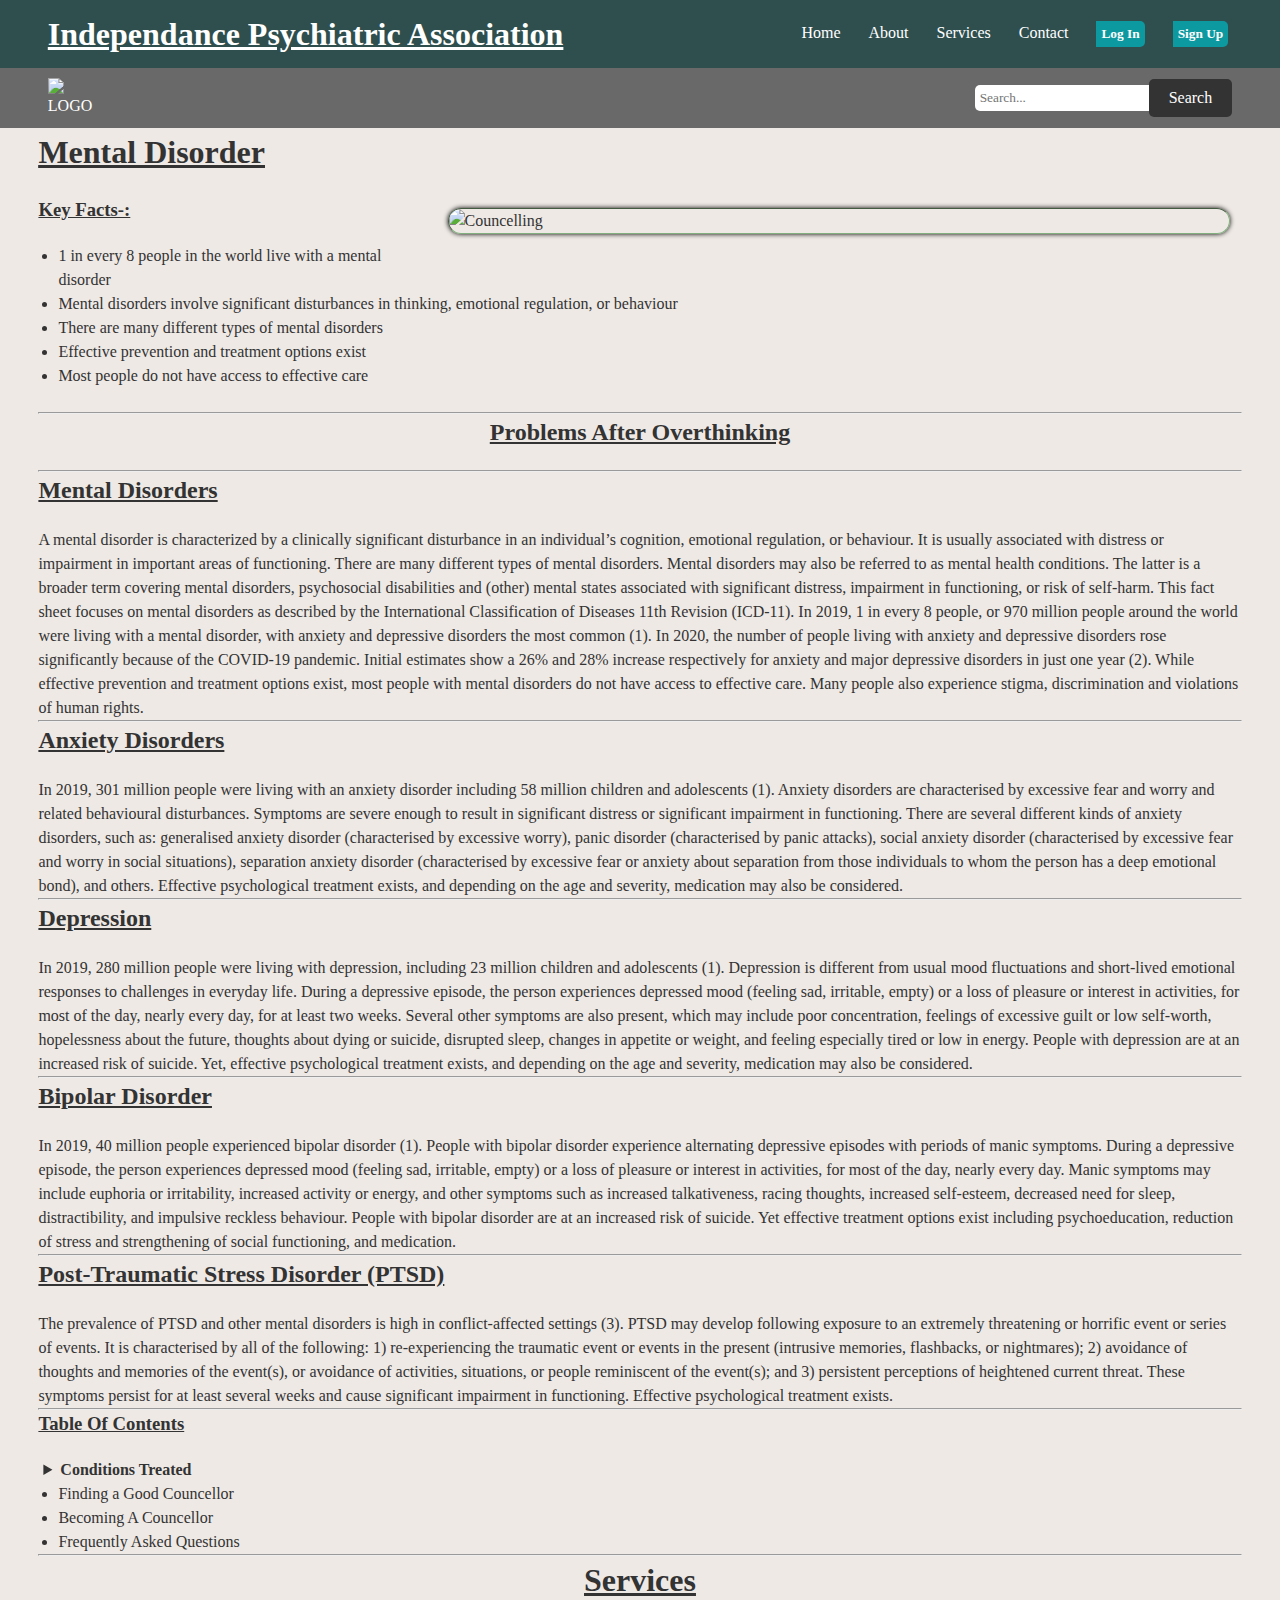
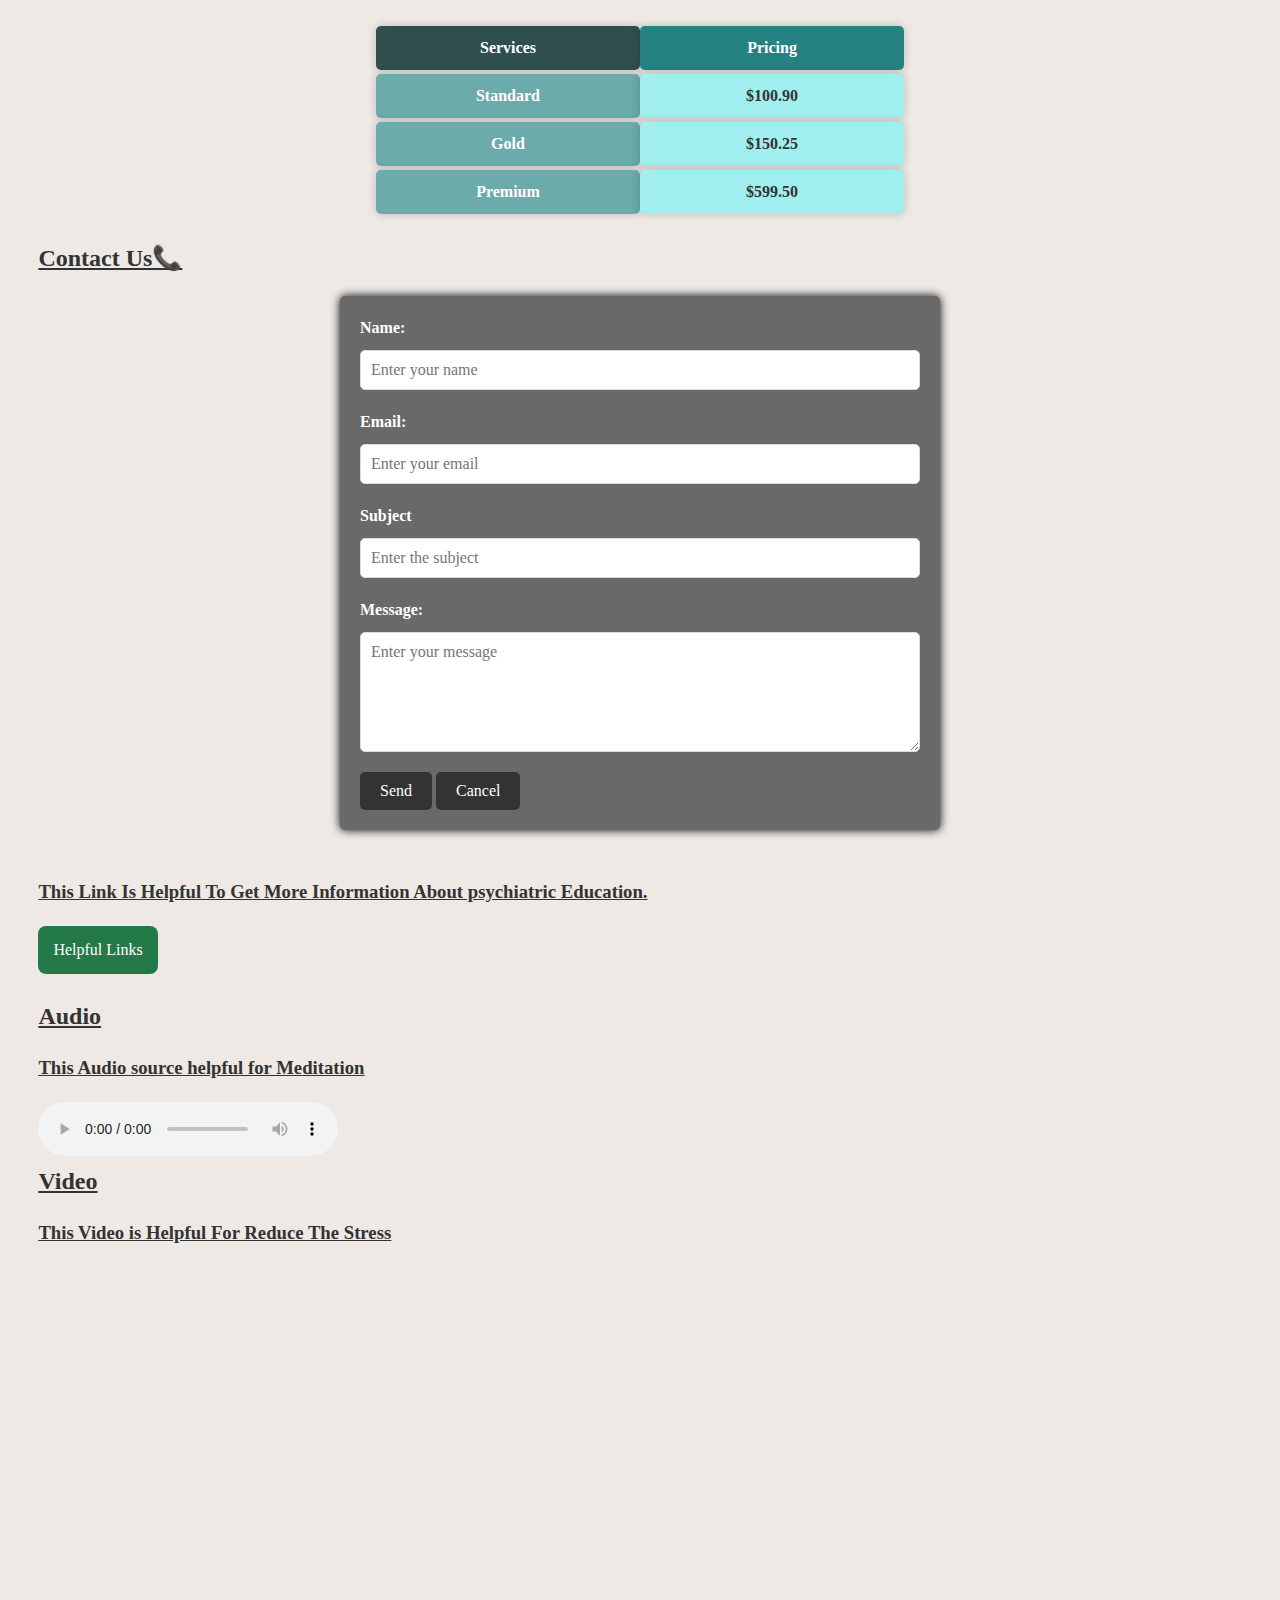
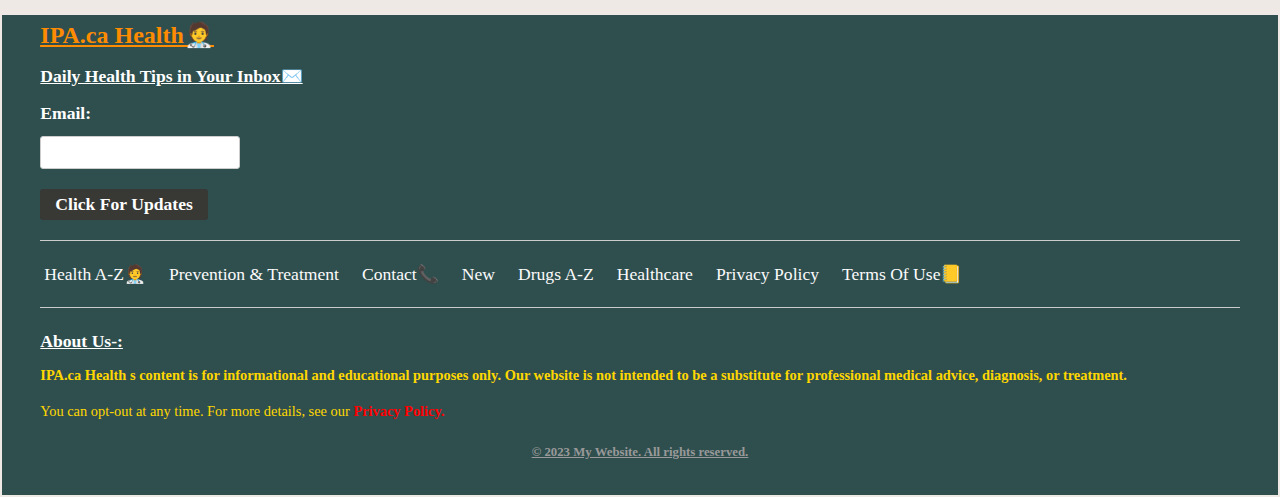
==== HTML/Project.html @ f3ef0d11 "added media queries and changed table to grid." ====
<!DOCTYPE html>
<html lang="en">

<head>
  <meta charset="UTF-8">
  <meta name="viewport" content="width=device-width, initial-scale=1.0">
  <title>Lab 2</title>
  <link rel="stylesheet" href="/CSS/main.css">
</head>

<body class="container">
  <header>
    <nav id="top_menu">
      <h1 class="cont_men">Independance Psychiatric Association</h1>
      <ul class="cont_men">
        <li><a href="#">Home</a></li>
        <li><a href="#">About</a></li>
        <li><a href="#">Services</a></li>
        <li><a href="#">Contact</a></li>
        <li><a href="/HTML/Signin.html"><button class="signin"><b>Log In</b></button></a></li>
        <li><a href="/HTML/Signup.html"><button class="signin"><b>Sign Up</b></button></a></li>
      </ul>
    </nav>
    <nav id="center_menu">
      <img src="/IMAGES/Logo2.png" alt="LOGO" width="60px" class="cont_men">
      <span id="search_bar" class="cont_men">
        <input type="search" name="q" placeholder="Search..." autocomplete="off">
        <button type="submit">Search</button>
      </span>
    </nav>
  </header>
  <main>
    <section>
      <h1><u>Mental Disorder</u></h1>
      <img src="/IMAGES/WEB.png" alt="Councelling" width="device-width" class="mainpic">
      <h3>Key Facts-:</h3>
      <ul>
        <li>1 in every 8 people in the world live with a mental disorder</li>
        <li>Mental disorders involve significant disturbances in thinking, emotional regulation, or behaviour</li>
        <li>There are many different types of mental disorders</li>
        <li>Effective prevention and treatment options exist</li>
        <li>Most people do not have access to effective care</li>
      </ul><br>
      <hr>
      <h1 id="Title">Problems After Overthinking</h1>
      <hr>
      <h2>Mental Disorders</h2>
      <p>
        A mental disorder is characterized by a clinically significant disturbance in an individual’s cognition,
        emotional regulation, or behaviour. It is usually associated with distress or impairment in important areas of
        functioning. There are many different types of mental disorders. Mental disorders may also be referred to as
        mental health conditions. The latter is a broader term covering mental disorders, psychosocial disabilities and
        (other) mental states associated with significant distress, impairment in functioning, or risk of self-harm.
        This fact sheet focuses on mental disorders as described by the International Classification of Diseases 11th
        Revision (ICD-11).
        In 2019, 1 in every 8 people, or 970 million people around the world were living with a mental disorder, with
        anxiety and depressive disorders the most common (1). In 2020, the number of people living with anxiety and
        depressive disorders rose significantly because of the COVID-19 pandemic. Initial estimates show a 26% and 28%
        increase respectively for anxiety and major depressive disorders in just one year (2). While effective
        prevention and treatment options exist, most people with mental disorders do not have access to effective care.
        Many people also experience stigma, discrimination and violations of human rights.</p>
      <hr>
      <h2>Anxiety Disorders</h2>
      <p>In 2019, 301 million people were living with an anxiety disorder including 58 million children and adolescents
        (1). Anxiety disorders are characterised by excessive fear and worry and related behavioural disturbances.
        Symptoms are severe enough to result in significant distress or significant impairment in functioning. There are
        several different kinds of anxiety disorders, such as: generalised anxiety disorder (characterised by excessive
        worry), panic disorder (characterised by panic attacks), social anxiety disorder (characterised by excessive
        fear and worry in social situations), separation anxiety disorder (characterised by excessive fear or anxiety
        about separation from those individuals to whom the person has a deep emotional bond), and others. Effective
        psychological treatment exists, and depending on the age and severity, medication may also be considered.</p>
      <hr>
      <h2>Depression</h2>
      <p>

        In 2019, 280 million people were living with depression, including 23 million children and adolescents (1).
        Depression is different from usual mood fluctuations and short-lived emotional responses to challenges in
        everyday life. During a
        depressive episode, the person experiences depressed mood (feeling sad, irritable, empty) or a loss of pleasure
        or interest in activities, for most of the day, nearly every day, for at least two weeks. Several other symptoms
        are also present, which may include poor concentration, feelings of excessive guilt or low self-worth,
        hopelessness about the future, thoughts about dying or suicide, disrupted sleep, changes in appetite or weight,
        and feeling especially tired or low in energy. People with depression are at an increased risk of suicide. Yet,
        effective psychological treatment exists, and depending on the age and severity, medication may also be
        considered.</p>
      <hr>
      <h2>Bipolar Disorder</h2>
      <p>
        In 2019, 40 million people experienced bipolar disorder (1). People with bipolar disorder experience alternating
        depressive episodes with periods of manic symptoms. During a depressive episode, the person experiences
        depressed mood (feeling sad, irritable, empty) or a loss of pleasure or interest in activities, for most of the
        day, nearly every day. Manic symptoms may include euphoria or irritability, increased activity or energy, and
        other symptoms such as increased talkativeness, racing thoughts, increased self-esteem, decreased need for
        sleep, distractibility, and impulsive reckless behaviour. People with bipolar disorder are at an increased risk
        of suicide. Yet effective treatment options exist including psychoeducation, reduction of stress and
        strengthening of social functioning, and medication.</p>
      <hr>
      <h2>Post-Traumatic Stress Disorder (PTSD)</h2>
      <p>The prevalence of PTSD and other mental disorders is high in conflict-affected settings (3). PTSD may develop
        following exposure to an extremely threatening or horrific event or series of events. It is characterised by all
        of the following: 1) re-experiencing the traumatic event or events in the present (intrusive memories,
        flashbacks, or nightmares); 2) avoidance of thoughts and memories of the event(s), or avoidance of activities,
        situations, or people reminiscent of the event(s); and 3) persistent perceptions of heightened current threat.
        These symptoms persist for at least several weeks and cause significant impairment in functioning. Effective
        psychological treatment exists.</p>
      <hr>
      <h3>Table Of Contents</h3>
      <ul>
        <details>
          <summary><strong>Conditions Treated</strong></summary>
          <p>Treatments for mental distress will be different for everyone. Each person comes with unique experiences
            and
            needs that require a personalized approach. For instance, some therapies work well for children with
            depression.
            Other treatments can help aging adults cope with the loss of a spouse or child
            Mental health counseling can help you manage these and many other conditions:</p>
          <ul>
            <li>Anxiety</li>
            <li>Addiction</li>
            <li>Borderline personality disorder (BPD)</li>
            <li>Depression</li>
            <li>Eating Disorders</li>
            <li>grief</li>
            <li>Obsessive-compulsive disorder (OCD)</li>
            <li>Mood Disorder</li>
            <li>Panic disorder</li>
            <li>Post-traumatic stress disorder (PTSD)</li>
            <li>Stress</li>
          </ul><br>
        </details>
        <li>Finding a Good Councellor</li>
        <li>Becoming A Councellor</li>
        <li>Frequently Asked Questions</li>
      </ul>
      <hr>

      <h1 style="text-align: center;">Services</h1>
      <div class="gridstuff">
        <div class="grid-container">
          <div class="grid-item plan-name">Services</div>
          <div class="grid-item plan-price">Pricing</div>
          <div class="grid-item plan-name">Standard</div>
          <div class="grid-item plan-price">$100.90</div>
          <div class="grid-item plan-name">Gold</div>
          <div class="grid-item plan-price">$150.25</div>
          <div class="grid-item plan-name">Premium</div>
          <div class="grid-item plan-price">$599.50</div>
        </div>
      </div>
    </section><br>

    <section>
      <h2>Contact Us📞</h2>
      <form>
        <div>
          <label for="name">Name:</label>
          <input type="text" id="name" name="name" placeholder="Enter your name" required>
        </div>
        <div>
          <label for="email">Email:</label>
          <input type="email" id="email" placeholder="Enter your email" name="email" required>
        </div>
        <div>
          <label for="subject"><b>Subject</b></label>
          <input type="text" placeholder="Enter the subject" name="subject" required>
        </div>
        <div>
          <label for="message">Message:</label>
          <textarea id="message" placeholder="Enter your message" name="message" required></textarea>
        </div>
        <button type="submit">Send</button>
        <button type="reset" class="cancelbtn">Cancel</button>
      </form>
    </section><br><br>

    <h3>This Link Is Helpful To Get More Information About psychiatric Education.</h3>
    <div class="dropdown">
      <button class="dropbtn">Helpful Links</button>
      <div class="dropdown-content">
        <a href="https://www.bing.com/search?q=psychiatric+councelling&cvid=9980ed7c96e34bd1a25d34ea2068e120&aqs=edge..69i57j0l8.5368j0j1&pglt=43&FORM=ANNTA1&PC=HCTS"
          target="_blank">Psychology
          Today</a>
        <a href="https://www.bing.com/search?q=psychiatric+councelling&cvid=9980ed7c96e34bd1a25d34ea2068e120&aqs=edge..69i57j0l8.5368j0j1&pglt=43&FORM=ANNTA1&PC=HCTS"
          target="_blank">Web
          md</a>
        <a href="https://www.bing.com/search?q=psychiatric+councelling&cvid=9980ed7c96e34bd1a25d34ea2068e120&aqs=edge..69i57j0l8.5368j0j1&pglt=43&FORM=ANNTA1&PC=HCTS"
          target="_blank">MHAS</a>
      </div>
    </div>
    <section><br>
      <h2>Audio</h2>
      <h3><u>This Audio source helpful for Meditation</u></h3>
      <audio src="/AUDIO/the-cradle-of-your-soul-15700.mp3" controls></audio>
      <br>
      <h2>Video</h2>
      <h3><u>This Video is Helpful For Reduce The Stress</u></h3>
      <iframe width="560" height="315" src="https://www.youtube.com/embed/7LD8iC4NqXM" title="YouTube video player"
        frameborder="0"
        allow="accelerometer; autoplay; clipboard-write; encrypted-media; gyroscope; picture-in-picture; web-share"
        allowfullscreen></iframe>
    </section><br>
  </main>

  <footer class="last">
    <h2> <u> IPA.ca Health🧑‍⚕️ </u></h2>
    <h3>Daily Health Tips in Your Inbox✉️</h3>
    <div>
      <label for="email">Email:</label>
      <input type="email" id="email" name="email">
    </div>
    <button type="submit"><b>Click For Updates</b></button><br>
    <hr>
    <nav>
      <ul>
        <li><a href="#">Health A-Z🧑‍⚕️</a></li>
        <li><a href="#">Prevention & Treatment</a></li>
        <li><a href="#">Contact📞</a></li>
        <li><a href="#">New</a></li>
        <li><a href="#">Drugs A-Z</a></li>
        <li><a href="#">Healthcare</a></li>
        <li><a href="#">Privacy Policy</a></li>
        <li><a href="#">Terms Of Use📒</a></li>
      </ul>
    </nav>
    <hr>
    <h3>About Us-:</h3>
    <p>
      <b>
        IPA.ca Health s content is for informational and educational
        purposes only. Our website is not intended to be a substitute for
        professional medical advice, diagnosis, or treatment.
      </b>
    </p>
    <p>You can opt-out at any time. For more details, see our <strong style="color: red;"> Privacy Policy.</strong></p>
    <h6>&copy; 2023 My Website. All rights reserved.</h6>
    </p>
  </footer>
</body>
</html>
---- CSS/main.css ----
/* Reset styles */
* {
  margin: 0;
  padding: 0;
  box-sizing: border-box;
  font-family: "Times New Roman", Times, serif;
}

/* Global styles */
body {
  margin: auto;
  margin-top: auto;
  font-family: sans-serif;
  font-size: 16px;
  line-height: 1.5;
  color: #333;
  background-color: #eee9e5;
}
#Title {
  text-align: center;
  font-size: x-large;
}

h1,
h2,
h3,
h4,
h5,
h6 {
  margin-bottom: 20px;
  text-decoration: underline;
}

a {
  color: #333;
  text-decoration: none;
}

/* Styles for the navigation menu */
#top_menu {
  display: flex;
  justify-content: space-between;
  align-items: center;
  background-color: #2f4f4f;
  color: #fff;
  padding: 10px;
}
#search_bar {
  display: flex;
  align-items: center;
  justify-content: center;
}

#center_menu {
  display: flex;
  justify-content: space-between;
  align-items: center;
  background-color: #696969;
  color: #fff;
  padding: 10px;
}
input[type="Search"] {
  padding: 5px;
  border: none;
  border-radius: 5px 0 0 5px;
  outline: none;
}

.signin {
  padding: 5px;
  border: none;
  color: #fff;
  border-radius: 0 5px 5px 0;
  cursor: pointer;
  background: rgb(13, 153, 160);
}

ul {
  margin-left: 20px;
}
details {
  margin-left: -15px;
}
nav ul {
  list-style: none;
  display: flex;
}

nav ul li {
  margin-right: 20px;
}

nav ul li:last-child {
  margin-right: 0;
}

nav ul li a {
  color: #fff;
  text-decoration: none;
  padding: 4px;
  border-radius: 5px;
}

nav ul li a:hover {
  background-color: #5e5756;
}

.cont_men {
  margin: 0% 3%;
}

/*grid content and price/services related stuff */
.gridstuff { /*to push the grid to the center*/
  display: flex;
  justify-content: center;
}
.grid-container {
  display: grid;
  grid-template-columns: repeat(2, 1fr); /*3 columns with equal width */
}
.grid-item {
  background-color: #fff; 
  padding: 10px 100px;
  margin: 2px 0px;
  border-radius: 5px;
  box-shadow: 0 0 10px rgba(0, 0, 0, 0.2);
  text-align: center; /* Center text horizontally */
}
.plan-name {
  grid-column: 1 / span 1; /* Span 2 columns starting from column 1 **************Names of plan*****/
  background-color: #6babab;
  color: #fff;
  font-weight: bold;
}
.plan-price {
  grid-column: 2; /* Start at column 2 */
  background-color: #a0eeee;
  font-weight: bold; /* Bold font for plan price *//******************************prices**/
}
.plan-name:nth-child(1){/*for 1st tag that that applys this class*****************Services******/
	background-color:#2f4f4f;
}
.plan-price:nth-child(2){/*for 2nd tag that that applys this class****************Pricing******/
	background-color:#258282;
  color: #fff;
} 

/* Styles for the form */
form {
  color: white;
  max-width: 600px;
  margin: 0 auto;
  /* display: flex;
  flex-direction: column; */
  background-color: #696969;
  padding: 20px;
  border-radius: 5px;
  box-shadow: 0px 0px 10px 0px black;
}

label {
  display: block;
  margin-bottom: 10px;
  font-weight: bold;
}

input[type="text"],
input[type="email"],
textarea {
  display: block;
  width: 100%;
  padding: 10px;
  border: 1px solid #ddd;
  margin-bottom: 20px;
  border-radius: 5px;
  font-size: 16px;
}

textarea {
  height: 120px;
}

button[type="submit"] {
  background-color: #333;
  color: #fff;
  padding: 10px 20px;
  border: none;
  cursor: pointer;
  border-radius: 5px;
  font-size: 16px;
}

button[type="submit"]:hover {
  background-color: #dcf046;
  cursor: pointer;
}

button[type="reset"] {
  background-color: #333;
  color: #fff;
  padding: 10px 20px;
  border: none;
  cursor: pointer;
  border-radius: 5px;
  font-size: 16px;
}

button[type="reset"]:hover {
  background-color: #e44c31;
  cursor: pointer;
}

img {
  margin: 20px;
}
.mainpic {
  float: right;
  width: 65%;
  margin: 1%;
  border-color: rgb(129, 175, 125);
  border-style: inset;
  border-radius: 20px;
  border-width: 1px;
  box-shadow: 0px 0px 5px 0px black;
}

.logo {
  width: 50px;
}

main {
  margin: 0% 3%;
}

.dropbtn {
  background-color: #247949;
  color: white;
  padding: 15px;
  font-size: 16px;
  border: none;
  cursor: pointer;
  border-radius: 8px;
  border-radius: 8px;
}

/* The container <div> - needed to position the dropdown content */
.dropdown {
  position: relative;
  display: inline-block;
}

/* Dropdown Content (Hidden by Default) */
.dropdown-content {
  display: none;
  position: absolute;
  background-color: #f9f9f9;
  min-width: 160px;
  box-shadow: 0px 8px 16px 0px rgba(0, 0, 0, 0.2);
  z-index: 1;
  border-radius: 8px;
  border-radius: 8px;
}
/* Links inside the dropdown */
.dropdown-content a {
  color: black;
  padding: 12px 16px;
  text-decoration: none;
  display: block;
}

/* Change color of dropdown links on hover */
.dropdown-content a:hover {
  background-color: #df1a17;
  border-radius: 15px;
}

/* Show the dropdown menu on hover */
.dropdown:hover .dropdown-content {
  display: block;
}

/* Change the background color of the dropdown button when the dropdown content is shown */
.dropdown:hover .dropbtn {
  background-color: #e4e827;
}

/* Footer styles */

.last {
  background-color: #2f4f4f;
  color: #fff;
  justify-content: space-between;
  align-items: center;
  padding: 2px 3% 1% 3%;
  margin: 0.15%;
}

.last h2 {
  font-size: 1.5rem;
  margin-bottom: 10px;
  color: darkorange;
  font-family: "Times New Roman", Times, serif;
}

.last h3 {
  font-size: 1.2rem;
  margin-bottom: 15px;
  font-family: "Times New Roman", Times, serif;
}

.last div {
  margin-bottom: 15px;
}

.last label {
  font-size: 1.1rem;
  margin-right: 10px;
  font-family: "Times New Roman", Times, serif;
}

.last input {
  padding: 5px;
  font-size: 1.1rem;
  border: 1px solid #ccc;
  border-radius: 3px;
  width: 200px;
}

.last button {
  padding: 5px 15px;
  background-color: rgb(56, 56, 53);
  color: #fff;
  font-size: 1.1rem;
  border: none;
  border-radius: 3px;
  cursor: pointer;
  font-family: "Times New Roman", Times, serif;
}

.last button:hover {
  background-color: rgb(218, 57, 13);
}

.last p {
  font-size: 0.9rem;
  margin-top: 10px;
  color: gold;
}

.last hr {
  border: none;
  border-top: 1px solid #ccc;
  margin: 20px 0;
}

.last nav ul {
  list-style: armenian;
  margin: 0;
  padding: 0;
}

.last nav ul li {
  display: inline-block;
  margin-right: 15px;
  font-family: "Times New Roman", Times, serif;
}

.last nav ul li a {
  font-size: 1.1rem;
  text-decoration: none;
  color: #fcfbfb;
}

.last nav ul li a:hover {
  color: #0077cc;
}

.last h3 {
  font-size: 1.1rem;
  margin-bottom: 10px;
}

.last p {
  font-size: 0.9rem;
  line-height: 1.5;
  margin-bottom: 15px;
  font-family: Georgia, "Times New Roman", Times, serif;
}

.last h6 {
  font-size: 0.8rem;
  margin-top: 20px;
  text-align: center;
  color: #999;
  font-family: "Times New Roman", Times, serif;
}

/* CSS for tablets */
@media only screen and (max-width: 768px) {
  .container {
    max-width: 720px;
  }
}
/* CSS for smaller tablets and large phones */
@media only screen and (max-width: 576px) {
  .container {
    max-width: 540px;
    padding: 0 10px;
  }
}
/* CSS for portrait orientation */
@media only screen and (orientation: portrait) {
  .container {
    max-width: 720px;
  }
}
/* CSS for smaller phones */
@media only screen and (max-width: 360px) {
  .container {
    max-width: 320px;
    padding: 0 5px;
  }
}
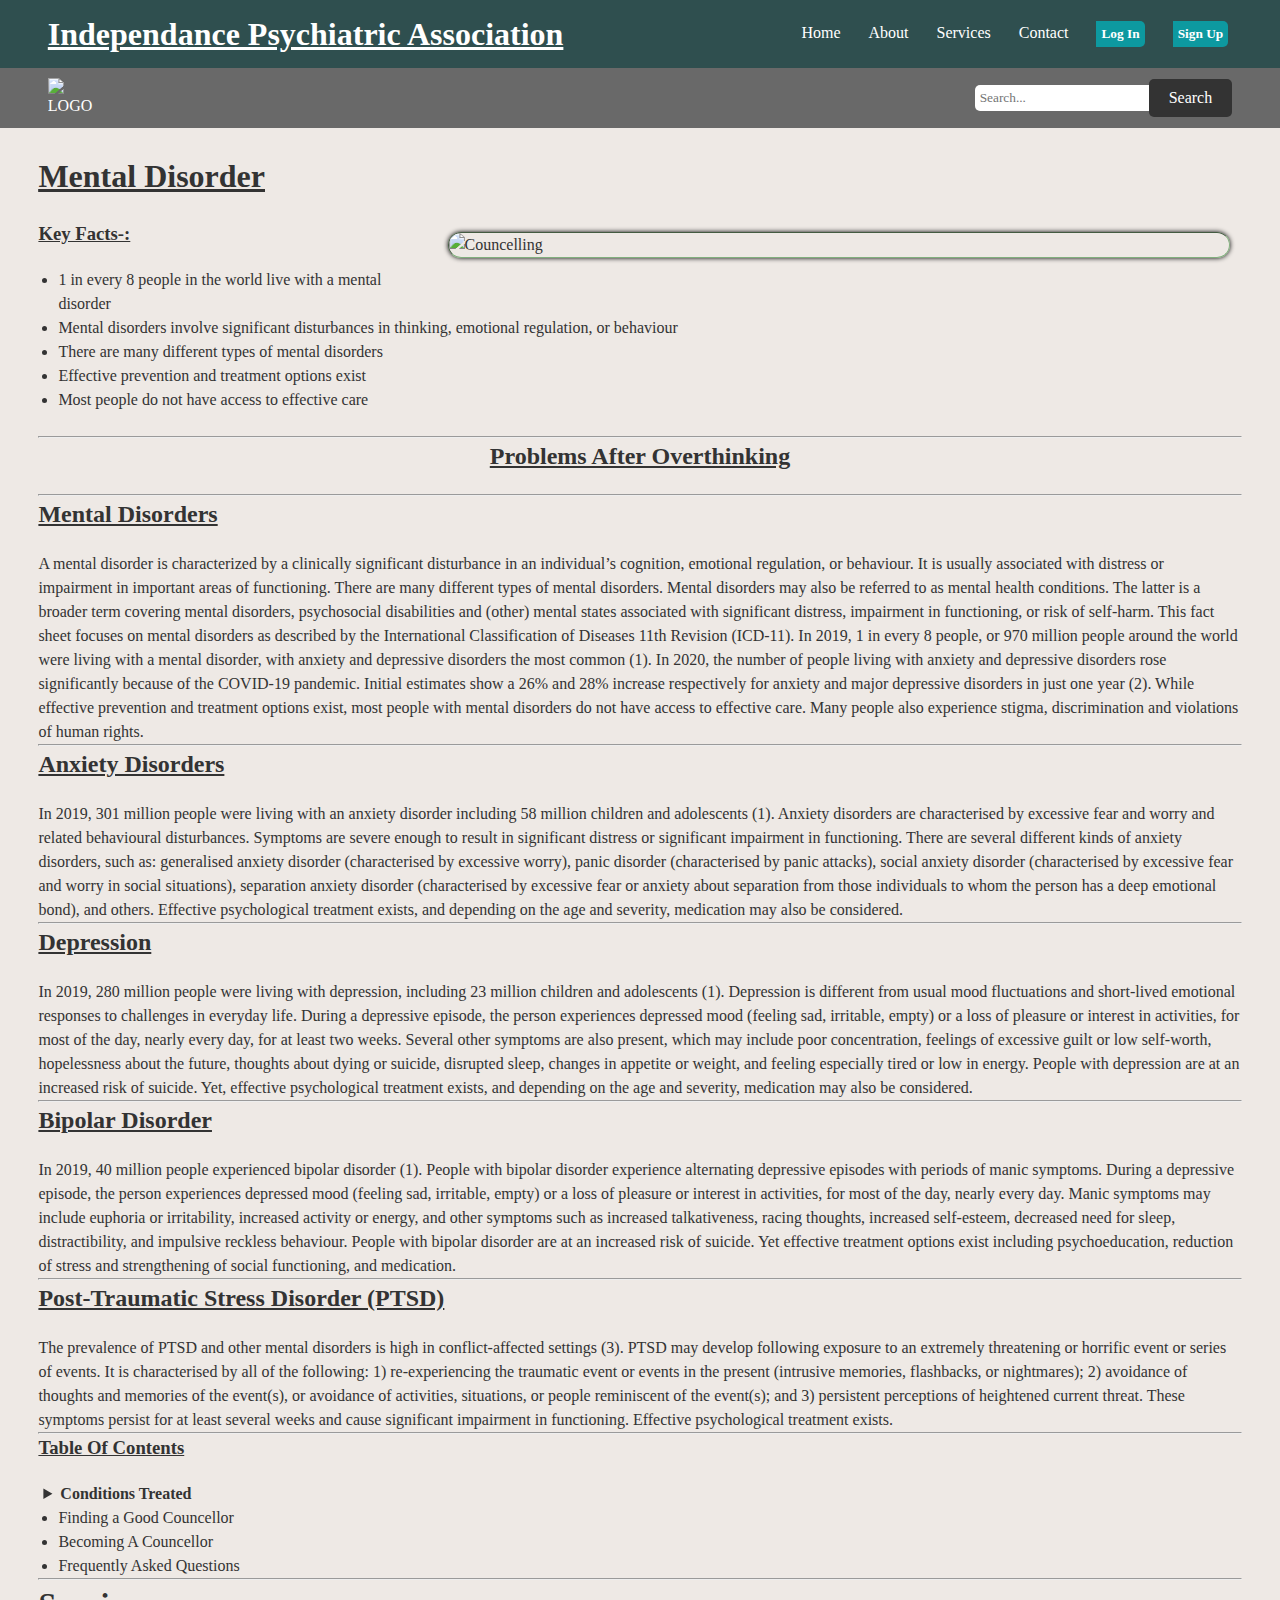
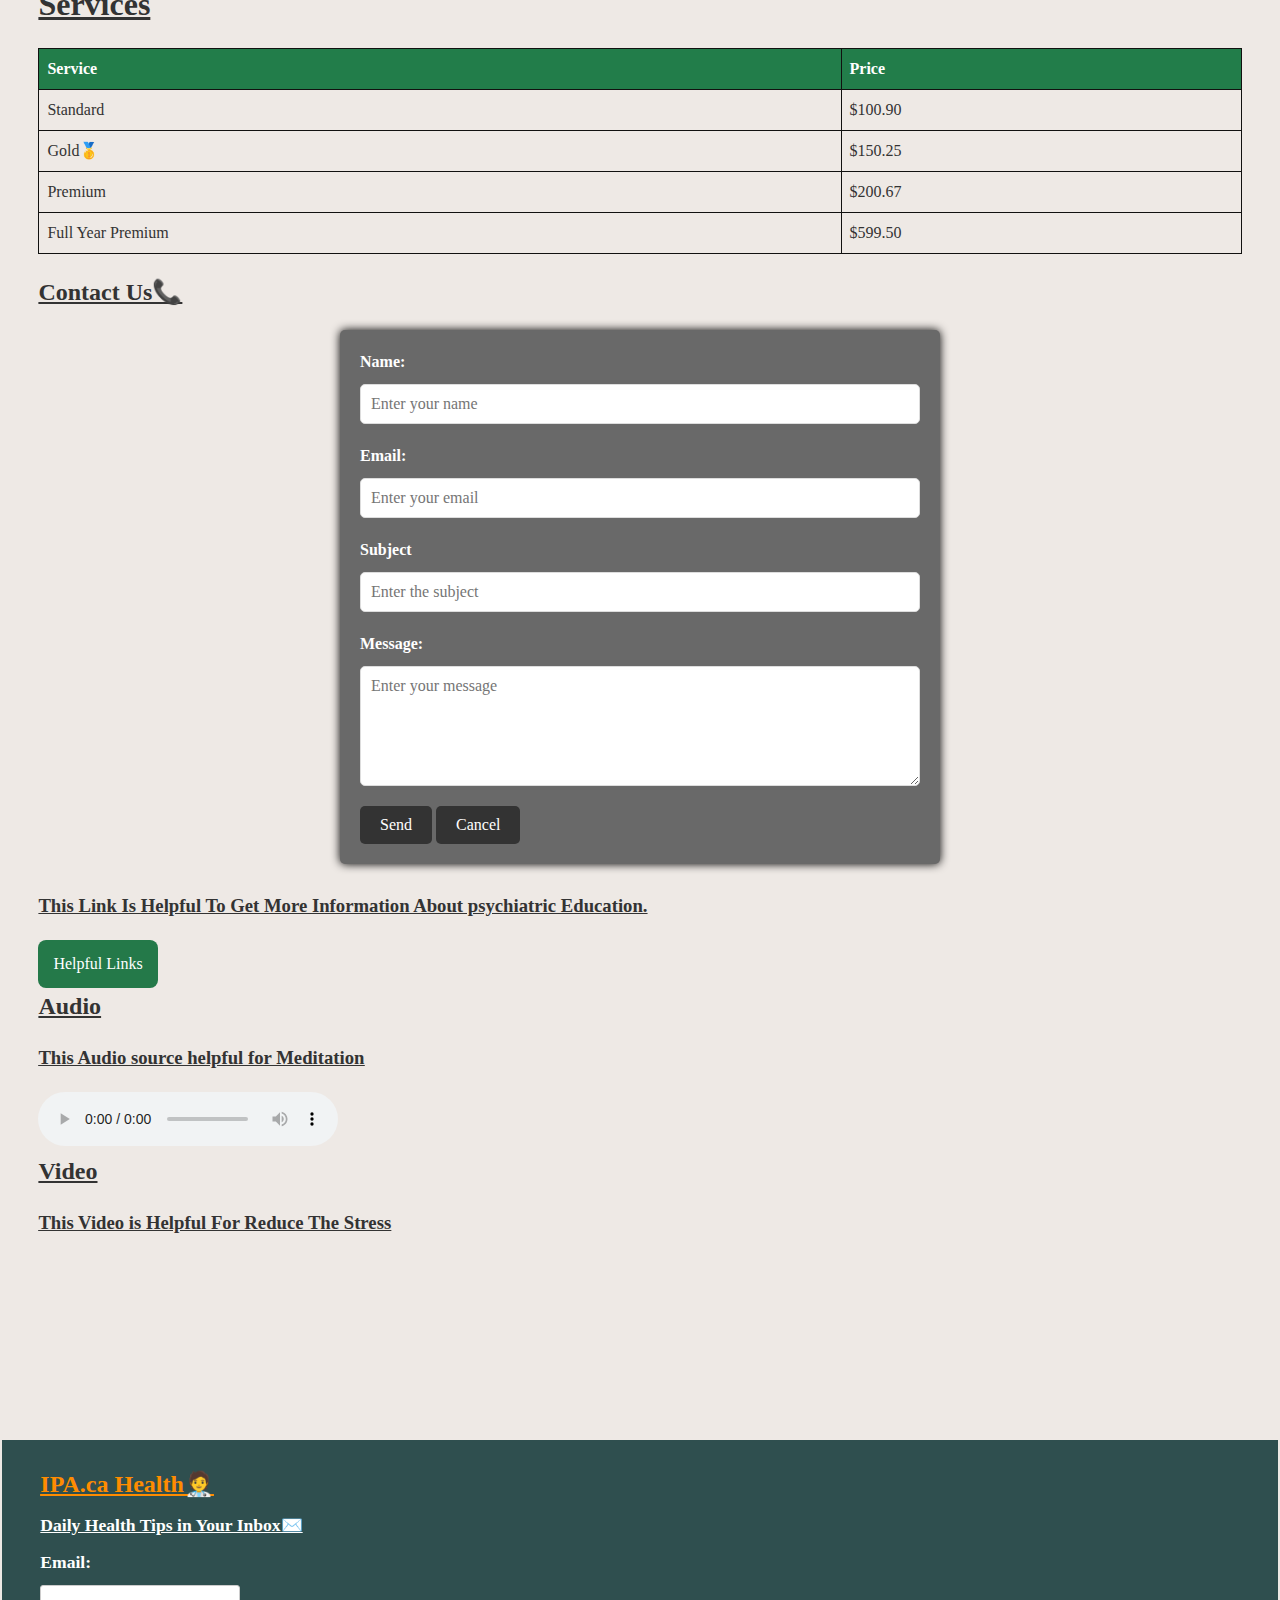
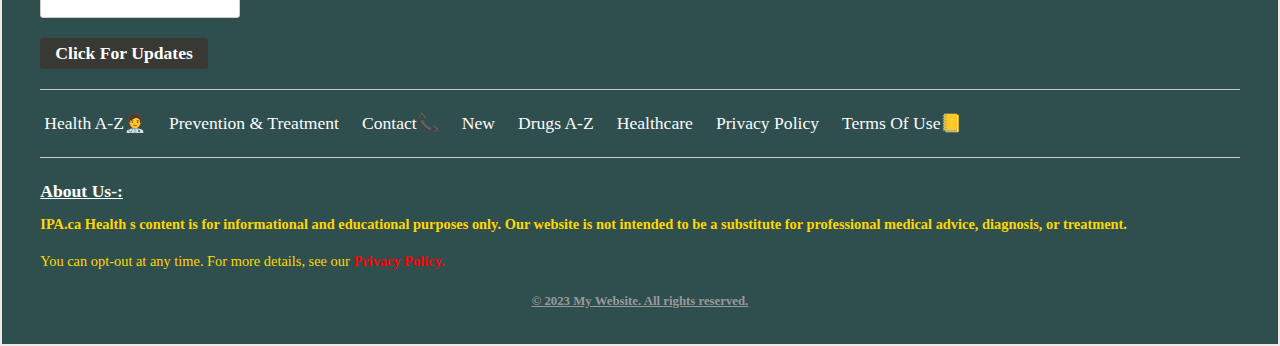
==== commit b0fb39f0: "Add Media query for video" ====
--- a/HTML/Project.html
+++ b/HTML/Project.html
@@ -1,14 +1,12 @@
 <!DOCTYPE html>
 <html lang="en">
-
 <head>
   <meta charset="UTF-8">
   <meta name="viewport" content="width=device-width, initial-scale=1.0">
   <title>Lab 2</title>
   <link rel="stylesheet" href="/CSS/main.css">
 </head>
-
-<body class="container">
+<body>
   <header>
     <nav id="top_menu">
       <h1 class="cont_men">Independance Psychiatric Association</h1>
@@ -30,7 +28,7 @@
     </nav>
   </header>
   <main>
-    <section>
+    <section><br>
       <h1><u>Mental Disorder</u></h1>
       <img src="/IMAGES/WEB.png" alt="Councelling" width="device-width" class="mainpic">
       <h3>Key Facts-:</h3>
@@ -58,7 +56,7 @@
         depressive disorders rose significantly because of the COVID-19 pandemic. Initial estimates show a 26% and 28%
         increase respectively for anxiety and major depressive disorders in just one year (2). While effective
         prevention and treatment options exist, most people with mental disorders do not have access to effective care.
-        Many people also experience stigma, discrimination and violations of human rights.</p>
+        Many people also experience stigma, discrimination and violations of human rights.<br></p>
       <hr>
       <h2>Anxiety Disorders</h2>
       <p>In 2019, 301 million people were living with an anxiety disorder including 58 million children and adolescents
@@ -68,11 +66,10 @@
         worry), panic disorder (characterised by panic attacks), social anxiety disorder (characterised by excessive
         fear and worry in social situations), separation anxiety disorder (characterised by excessive fear or anxiety
         about separation from those individuals to whom the person has a deep emotional bond), and others. Effective
-        psychological treatment exists, and depending on the age and severity, medication may also be considered.</p>
+        psychological treatment exists, and depending on the age and severity, medication may also be considered.<br></p>
       <hr>
       <h2>Depression</h2>
       <p>
-
         In 2019, 280 million people were living with depression, including 23 million children and adolescents (1).
         Depression is different from usual mood fluctuations and short-lived emotional responses to challenges in
         everyday life. During a
@@ -82,7 +79,7 @@
         hopelessness about the future, thoughts about dying or suicide, disrupted sleep, changes in appetite or weight,
         and feeling especially tired or low in energy. People with depression are at an increased risk of suicide. Yet,
         effective psychological treatment exists, and depending on the age and severity, medication may also be
-        considered.</p>
+        considered.<br></p>
       <hr>
       <h2>Bipolar Disorder</h2>
       <p>
@@ -93,7 +90,7 @@
         other symptoms such as increased talkativeness, racing thoughts, increased self-esteem, decreased need for
         sleep, distractibility, and impulsive reckless behaviour. People with bipolar disorder are at an increased risk
         of suicide. Yet effective treatment options exist including psychoeducation, reduction of stress and
-        strengthening of social functioning, and medication.</p>
+        strengthening of social functioning, and medication.<br></p>
       <hr>
       <h2>Post-Traumatic Stress Disorder (PTSD)</h2>
       <p>The prevalence of PTSD and other mental disorders is high in conflict-affected settings (3). PTSD may develop
@@ -102,7 +99,7 @@
         flashbacks, or nightmares); 2) avoidance of thoughts and memories of the event(s), or avoidance of activities,
         situations, or people reminiscent of the event(s); and 3) persistent perceptions of heightened current threat.
         These symptoms persist for at least several weeks and cause significant impairment in functioning. Effective
-        psychological treatment exists.</p>
+        psychological treatment exists.<br></p>
       <hr>
       <h3>Table Of Contents</h3>
       <ul>
@@ -133,22 +130,34 @@
         <li>Frequently Asked Questions</li>
       </ul>
       <hr>
-
-      <h1 style="text-align: center;">Services</h1>
-      <div class="gridstuff">
-        <div class="grid-container">
-          <div class="grid-item plan-name">Services</div>
-          <div class="grid-item plan-price">Pricing</div>
-          <div class="grid-item plan-name">Standard</div>
-          <div class="grid-item plan-price">$100.90</div>
-          <div class="grid-item plan-name">Gold</div>
-          <div class="grid-item plan-price">$150.25</div>
-          <div class="grid-item plan-name">Premium</div>
-          <div class="grid-item plan-price">$599.50</div>
-        </div>
-      </div>
-    </section><br>
-
+      <h1>Services</h1>
+      <table>
+        <thead>
+          <tr>
+            <th>Service</th>
+            <th>Price</th>
+          </tr>
+        </thead>
+        <tbody>
+          <tr>
+            <td>Standard</td>
+            <td>$100.90</td>
+          </tr>
+          <tr>
+            <td>Gold🥇</td>
+            <td>$150.25</td>
+          </tr>
+          <tr>
+            <td>Premium</td>
+            <td>$200.67</td>
+          </tr>
+          <tr>
+            <td>Full Year Premium</td>
+            <td>$599.50</td>
+          </tr>
+        </tbody>
+      </table>
+    </section>
     <section>
       <h2>Contact Us📞</h2>
       <form>
@@ -171,9 +180,8 @@
         <button type="submit">Send</button>
         <button type="reset" class="cancelbtn">Cancel</button>
       </form>
-    </section><br><br>
-
-    <h3>This Link Is Helpful To Get More Information About psychiatric Education.</h3>
+    </section>
+    <h3><br>This Link Is Helpful To Get More Information About psychiatric Education.</h3>
     <div class="dropdown">
       <button class="dropbtn">Helpful Links</button>
       <div class="dropdown-content">
@@ -187,21 +195,21 @@
           target="_blank">MHAS</a>
       </div>
     </div>
-    <section><br>
+    <section>
       <h2>Audio</h2>
       <h3><u>This Audio source helpful for Meditation</u></h3>
       <audio src="/AUDIO/the-cradle-of-your-soul-15700.mp3" controls></audio>
       <br>
       <h2>Video</h2>
       <h3><u>This Video is Helpful For Reduce The Stress</u></h3>
-      <iframe width="560" height="315" src="https://www.youtube.com/embed/7LD8iC4NqXM" title="YouTube video player"
+      <iframe src="https://www.youtube.com/embed/7LD8iC4NqXM" title="YouTube video player"
         frameborder="0"
         allow="accelerometer; autoplay; clipboard-write; encrypted-media; gyroscope; picture-in-picture; web-share"
         allowfullscreen></iframe>
     </section><br>
   </main>
 
-  <footer class="last">
+  <footer class="last"><br>
     <h2> <u> IPA.ca Health🧑‍⚕️ </u></h2>
     <h3>Daily Health Tips in Your Inbox✉️</h3>
     <div>
@@ -224,16 +232,11 @@
     </nav>
     <hr>
     <h3>About Us-:</h3>
-    <p>
-      <b>
-        IPA.ca Health s content is for informational and educational
+    <p> <b> IPA.ca Health s content is for informational and educational
         purposes only. Our website is not intended to be a substitute for
-        professional medical advice, diagnosis, or treatment.
-      </b>
-    </p>
+        professional medical advice, diagnosis, or treatment. </b></p>
     <p>You can opt-out at any time. For more details, see our <strong style="color: red;"> Privacy Policy.</strong></p>
     <h6>&copy; 2023 My Website. All rights reserved.</h6>
-    </p>
   </footer>
 </body>
 </html>--- a/CSS/main.css
+++ b/CSS/main.css
@@ -2,8 +2,15 @@
 * {
   margin: 0;
   padding: 0;
+
   box-sizing: border-box;
   font-family: "Times New Roman", Times, serif;
+}
+/* Styles for mobile devices */
+@media only screen and (max-width: 600px) {
+  * {
+    font-size: 16px;
+  }
 }
 
 /* Global styles */
@@ -35,6 +42,24 @@
   color: #333;
   text-decoration: none;
 }
+/* Styles for mobile devices */
+@media only screen and (max-width: 600px) {
+  body {
+    font-size: 14px;
+    line-height: 1.2;
+  }
+  #Title {
+    font-size: large;
+  }
+  h1,
+  h2,
+  h3,
+  h4,
+  h5,
+  h6 {
+    margin-bottom: 10px;
+  }
+}
 
 /* Styles for the navigation menu */
 #top_menu {
@@ -109,49 +134,104 @@
   margin: 0% 3%;
 }
 
-/*grid content and price/services related stuff */
-.gridstuff { /*to push the grid to the center*/
-  display: flex;
-  justify-content: center;
-}
-.grid-container {
-  display: grid;
-  grid-template-columns: repeat(2, 1fr); /*3 columns with equal width */
-}
-.grid-item {
-  background-color: #fff; 
-  padding: 10px 100px;
-  margin: 2px 0px;
-  border-radius: 5px;
-  box-shadow: 0 0 10px rgba(0, 0, 0, 0.2);
-  text-align: center; /* Center text horizontally */
-}
-.plan-name {
-  grid-column: 1 / span 1; /* Span 2 columns starting from column 1 **************Names of plan*****/
-  background-color: #6babab;
-  color: #fff;
-  font-weight: bold;
-}
-.plan-price {
-  grid-column: 2; /* Start at column 2 */
-  background-color: #a0eeee;
-  font-weight: bold; /* Bold font for plan price *//******************************prices**/
-}
-.plan-name:nth-child(1){/*for 1st tag that that applys this class*****************Services******/
-	background-color:#2f4f4f;
-}
-.plan-price:nth-child(2){/*for 2nd tag that that applys this class****************Pricing******/
-	background-color:#258282;
-  color: #fff;
-} 
+/* Styles for mobile devices */
+@media only screen and (max-width: 600px) {
+  #top_menu {
+    flex-direction: column;
+    justify-content: center;
+    text-align: center;
+    padding: 5px;
+  }
+  #center_menu {
+    flex-direction: column;
+    justify-content: center;
+    text-align: center;
+    padding: 5px;
+  }
+  input[type="Search"] {
+    width: 100%;
+    border-radius: 5px;
+  }
+  ul {
+      margin-left: 10px;
+    }
+    nav ul {
+      flex-wrap: wrap;
+    }
+    nav ul li {
+      margin-right: 10px;
+      margin-bottom: 10px;
+    }
+    .cont_men {
+      margin: 0;
+    }
+    .signin {
+      border-radius: 5px;
+      margin-top: 10px;
+    }
+  }
+  /* Styles for the service prices table */
+table {
+  border-collapse: collapse;
+  width: 100%;
+  margin-bottom: 20px;
+  align-items: center;
+}
+
+th,
+td {
+  border: 1px solid #111110;
+  padding: 8px;
+  text-align: center;
+}
+
+th {
+  background-color: #227d4a;
+  color: #fff;
+  align-items: center;
+}
+
+/* Styles for mobile devices */
+@media only screen and (max-width: 600px) {
+  table {
+    font-size: 14px;
+  }
+  th,
+  td {
+    padding: 6px;
+    font-size: 12px;
+    align-items: center;
+  }
+  th {
+    font-size: 14px;
+    align-items: center;
+  }
+}
+
+/* Styles for the service prices table */
+table {
+  border-collapse: collapse;
+  width: 100%;
+  margin-bottom: 20px;
+}
+
+th,
+td {
+  border: 1px solid #111110;
+  padding: 8px;
+  text-align: left;
+}
+
+th {
+  background-color: #227d4a;
+  color: #fff;
+}
 
 /* Styles for the form */
 form {
   color: white;
   max-width: 600px;
   margin: 0 auto;
-  /* display: flex;
-  flex-direction: column; */
   background-color: #696969;
   padding: 20px;
   border-radius: 5px;
@@ -191,7 +271,7 @@
 }
 
 button[type="submit"]:hover {
-  background-color: #dcf046;
+  background-color: #e3f174;
   cursor: pointer;
 }
 
@@ -206,7 +286,7 @@
 }
 
 button[type="reset"]:hover {
-  background-color: #e44c31;
+  background-color: #ec6d57;
   cursor: pointer;
 }
 
@@ -231,6 +311,84 @@
 main {
   margin: 0% 3%;
 }
+
+
+/* Styles for mobile devices */
+@media only screen and (max-width: 600px) {
+  form {
+    padding: 10px;
+  }
+  input[type="text"],
+  input[type="email"],
+  textarea {
+    font-size: 14px;
+    padding: 8px;
+    margin-bottom: 10px;
+  }
+  button[type="submit"] {
+    padding: 8px 16px;
+    font-size: 14px;
+  }
+}
+ /* The container <div> - needed to position the dropdown content */
+.dropdown {
+  position: relative;
+  display: inline-block;
+}
+
+/* Dropdown Content (Hidden by Default) */
+.dropdown-content {
+  display: none;
+  position: absolute;
+  background-color: #f9f9f9;
+  min-width: 160px;
+  box-shadow: 0px 8px 16px 0px rgba(0, 0, 0, 0.2);
+  z-index: 1;
+  border-radius: 8px;
+}
+
+/* Links inside the dropdown */
+.dropdown-content a {
+  color: black;
+  padding: 12px 16px;
+  text-decoration: none;
+  display: block;
+}
+
+/* Change color of dropdown links on hover */
+.dropdown-content a:hover {
+  background-color: #df1a17;
+  border-radius: 15px;
+}
+
+/* Show the dropdown menu on click */
+.dropdown:focus-within .dropdown-content {
+  display: block;
+}
+
+/* Change the background color of the dropdown button when the dropdown content is shown */
+.dropdown:focus-within .dropbtn {
+  background-color: #e4e827;
+}
+
+@media screen and (max-width: 600px) {
+  /* Reduce padding on dropdown button for smaller screens */
+  .dropbtn {
+    padding: 10px;
+    font-size: 14px;
+  }
+
+  /* Increase width of dropdown content for smaller screens */
+  .dropdown-content {
+    min-width: 120px;
+  }
+
+  /* Make dropdown menu full width on smaller screens */
+  .dropdown-content a {
+    width: 100%;
+  }
+}
+
 
 .dropbtn {
   background-color: #247949;
@@ -395,29 +553,33 @@
   font-family: "Times New Roman", Times, serif;
 }
 
-/* CSS for tablets */
-@media only screen and (max-width: 768px) {
-  .container {
-    max-width: 720px;
-  }
-}
-/* CSS for smaller tablets and large phones */
-@media only screen and (max-width: 576px) {
-  .container {
-    max-width: 540px;
-    padding: 0 10px;
-  }
-}
-/* CSS for portrait orientation */
-@media only screen and (orientation: portrait) {
-  .container {
-    max-width: 720px;
-  }
-}
-/* CSS for smaller phones */
-@media only screen and (max-width: 360px) {
-  .container {
-    max-width: 320px;
-    padding: 0 5px;
-  }
+/* Footer styles for mobile phones */
+@media screen and (max-width: 480px) {
+  .last {
+    padding: 10px;
+  }
+
+  .last h2 {
+    font-size: 1.2rem;
+  }
+
+  .last h3 {
+    font-size: 1rem;
+  }
+
+  .last input {
+    width: 100%;
+  }
+}
+
+iframe{
+  height: auto;
+  width: auto;
+}
+
+@media screen and (max-width: 600px) {
+  iframe{
+    max-width: fit-content;
+  }
+  
 }